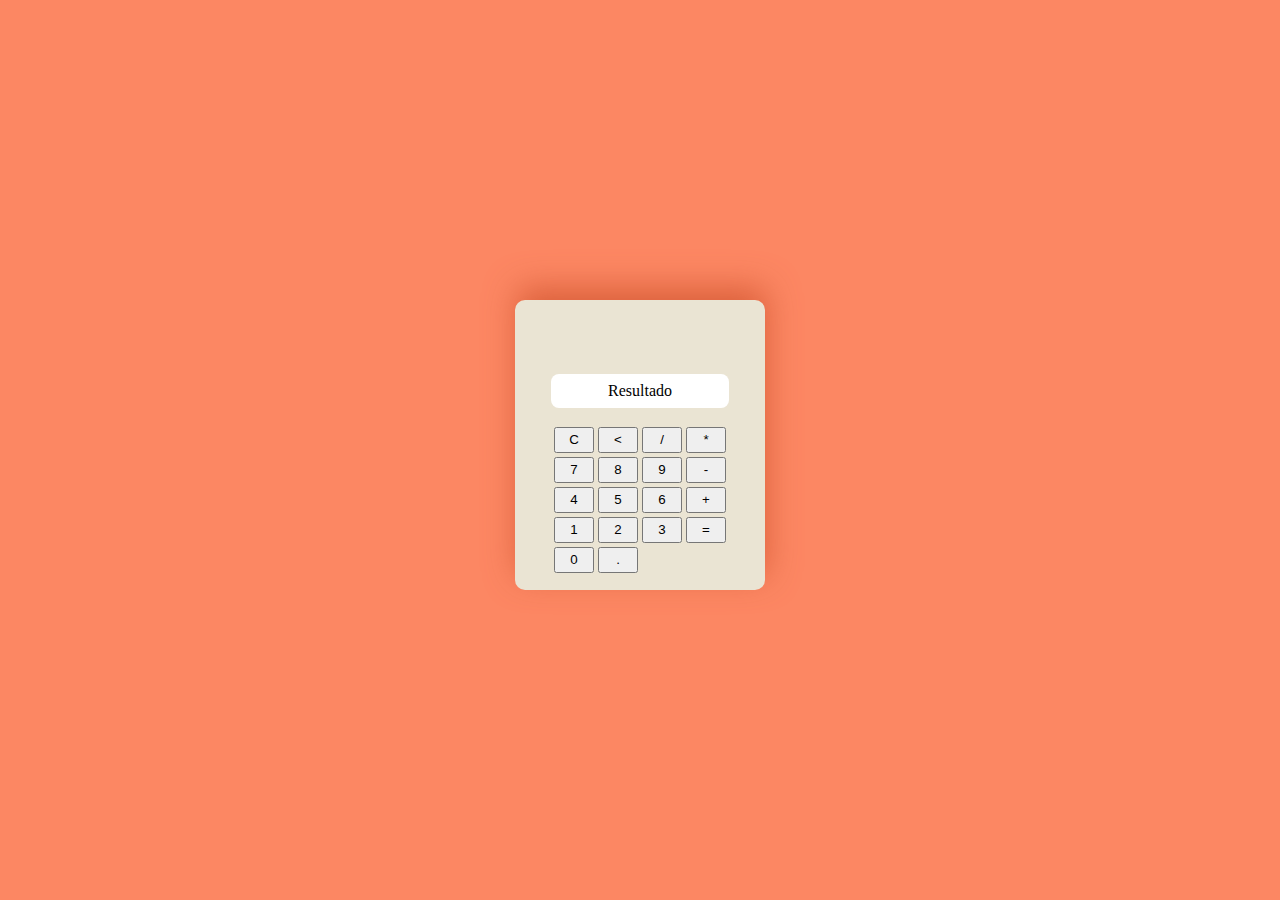
==== index.html @ 43aa2252 "updating project" ====
<!DOCTYPE html>
<html lang="en">
<head>
    <meta charset="UTF-8">
    <meta name="viewport" content="width=device-width, initial-scale=1.0">
    <title>Calculator</title>

    <link rel="stylesheet" href="sass/style.css">
</head>
<body>
    <main>
        <div>
            <p>Resultado</p>
        <table>
            <tr>
                <th><button class="button">C</button></th>
                <th><button class="button"><</button></th>
                <th><button class="button">/</button></th>
                <th><button class="button">*</button></th>
            </tr>

            <tr>
                <th><button class="button">7</button></th>
                <th><button class="button">8</button></th>
                <th><button class="button">9</button></th>
                <th><button class="button">-</button></th>
            </tr>

            <tr>
                <th><button class="button">4</button></th>
                <th><button class="button">5</button></th>
                <th><button class="button">6</button></th>
                <th><button class="button">+</button></th>
            </tr>

            <tr>
                <th><button class="button">1</button></th>
                <th><button class="button">2</button></th>
                <th><button class="button">3</button></th>
                <th><button class="button" rowspan="2">=</button></th>
            </tr>

            <tr>
                <th><button class="button" colspan="2">0</button></th>
                <th><button class="button">.</button></th>
                
            </tr>
        </table>
        </div>
    </main>

    <script src="js/script.js"></script>
</body>
</html>
---- sass/style.css ----
body {
  background-color: #FC8763;
  height: 97vh;
  display: flex;
  justify-content: center;
  align-items: center;
}
body main {
  width: 250px;
  height: 290px;
  background-color: #EAE4D3;
  position: relative;
  border-radius: 10px;
  box-shadow: 2px -13px 32px -1px rgba(215, 92, 55, 0.91);
}
body main div {
  position: absolute;
  top: 20%;
  left: 50%;
  transform: translate(-50%);
}
body main div p {
  background-color: #fff;
  padding: 8px 20px;
  text-align: center;
  border-radius: 8px;
}
body main div .button {
  width: 40px;
  height: 26px;
}/*# sourceMappingURL=style.css.map */
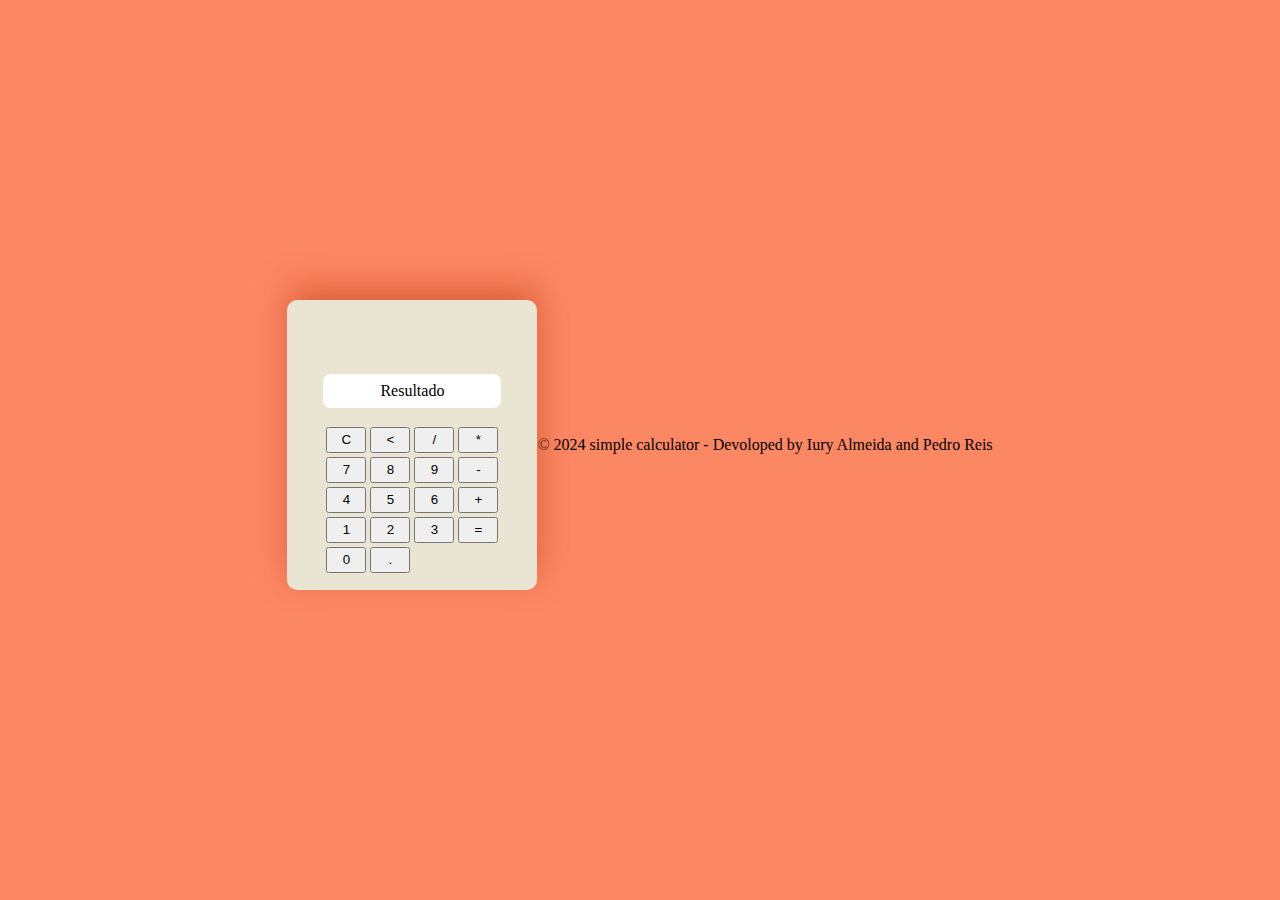
==== commit 928165f4: "atualizando rodapé" ====
--- a/index.html
+++ b/index.html
@@ -49,6 +49,10 @@
         </div>
     </main>
 
+    <footer>
+        <p>&copy; 2024 simple calculator -  Devoloped by Iury Almeida and Pedro Reis</p>
+    </footer>
+
     <script src="js/script.js"></script>
 </body>
 </html>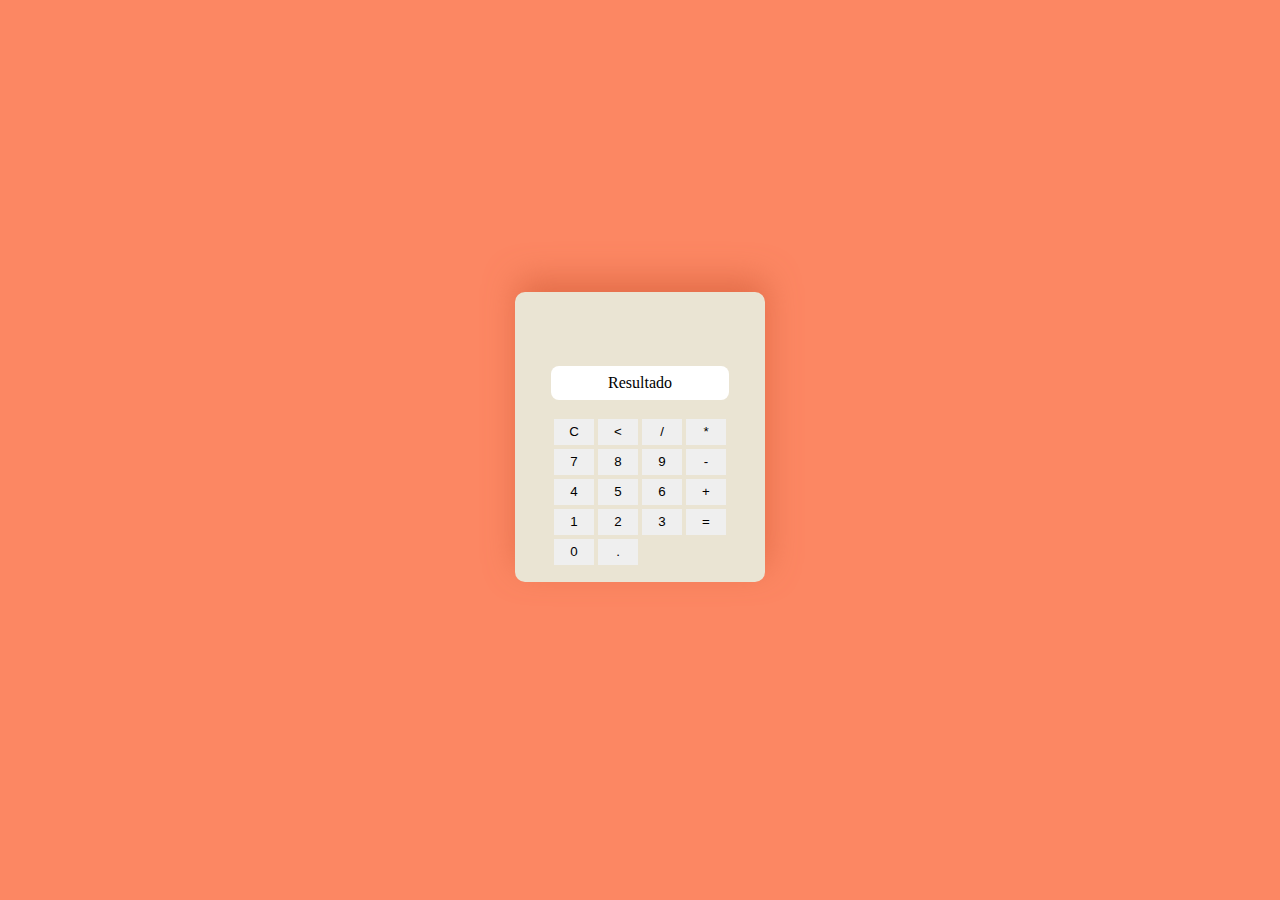
==== commit aba6debf: "updatig project" ====
--- a/index.html
+++ b/index.html
@@ -37,11 +37,11 @@
                 <th><button class="button">1</button></th>
                 <th><button class="button">2</button></th>
                 <th><button class="button">3</button></th>
-                <th><button class="button" rowspan="2">=</button></th>
+                <th><button class="button" rowspan="2" id="equal">=</button></th>
             </tr>
 
             <tr>
-                <th><button class="button" colspan="2">0</button></th>
+                <th><button class="button" colspan="2" id="zero">0</button></th>
                 <th><button class="button">.</button></th>
                 
             </tr>
@@ -50,7 +50,7 @@
     </main>
 
     <footer>
-        <p>&copy; 2024 simple calculator -  Devoloped by Iury Almeida and Pedro Reis</p>
+        
     </footer>
 
     <script src="js/script.js"></script>
--- a/sass/style.css
+++ b/sass/style.css
@@ -1,31 +1,33 @@
-body {
+html, body {
   background-color: #FC8763;
   height: 97vh;
   display: flex;
   justify-content: center;
   align-items: center;
+  flex-direction: column;
 }
-body main {
+html main, body main {
   width: 250px;
   height: 290px;
   background-color: #EAE4D3;
   position: relative;
   border-radius: 10px;
-  box-shadow: 2px -13px 32px -1px rgba(215, 92, 55, 0.91);
+  box-shadow: 2px -13px 32px -1px rgba(219, 101, 65, 0.791);
 }
-body main div {
+html main div, body main div {
   position: absolute;
   top: 20%;
   left: 50%;
   transform: translate(-50%);
 }
-body main div p {
+html main div p, body main div p {
   background-color: #fff;
   padding: 8px 20px;
   text-align: center;
   border-radius: 8px;
 }
-body main div .button {
+html main div .button, body main div .button {
   width: 40px;
   height: 26px;
+  border: none;
 }/*# sourceMappingURL=style.css.map */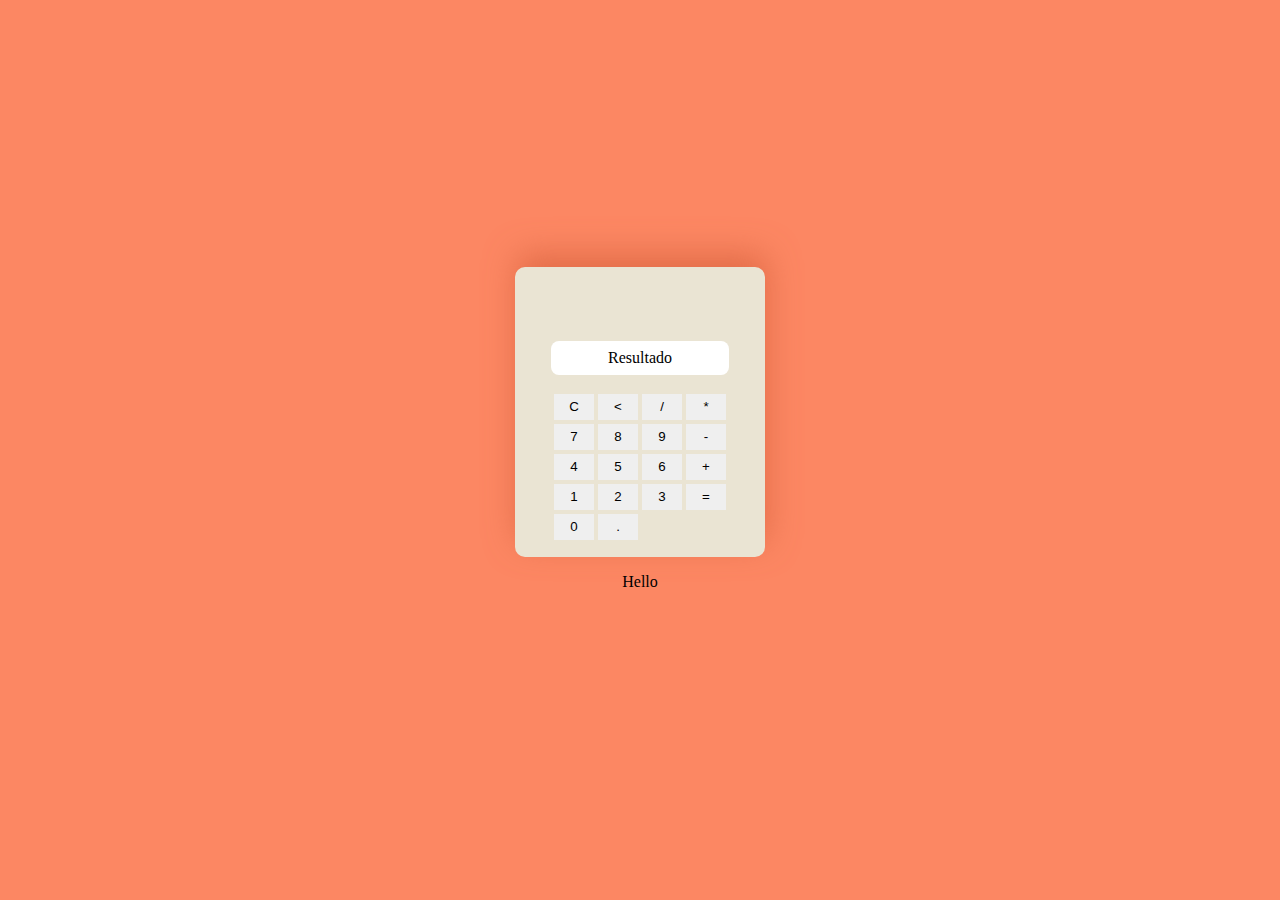
==== commit 6d36f132: "updating project" ====
--- a/index.html
+++ b/index.html
@@ -50,7 +50,7 @@
     </main>
 
     <footer>
-        
+        <p>Hello</p>
     </footer>
 
     <script src="js/script.js"></script>
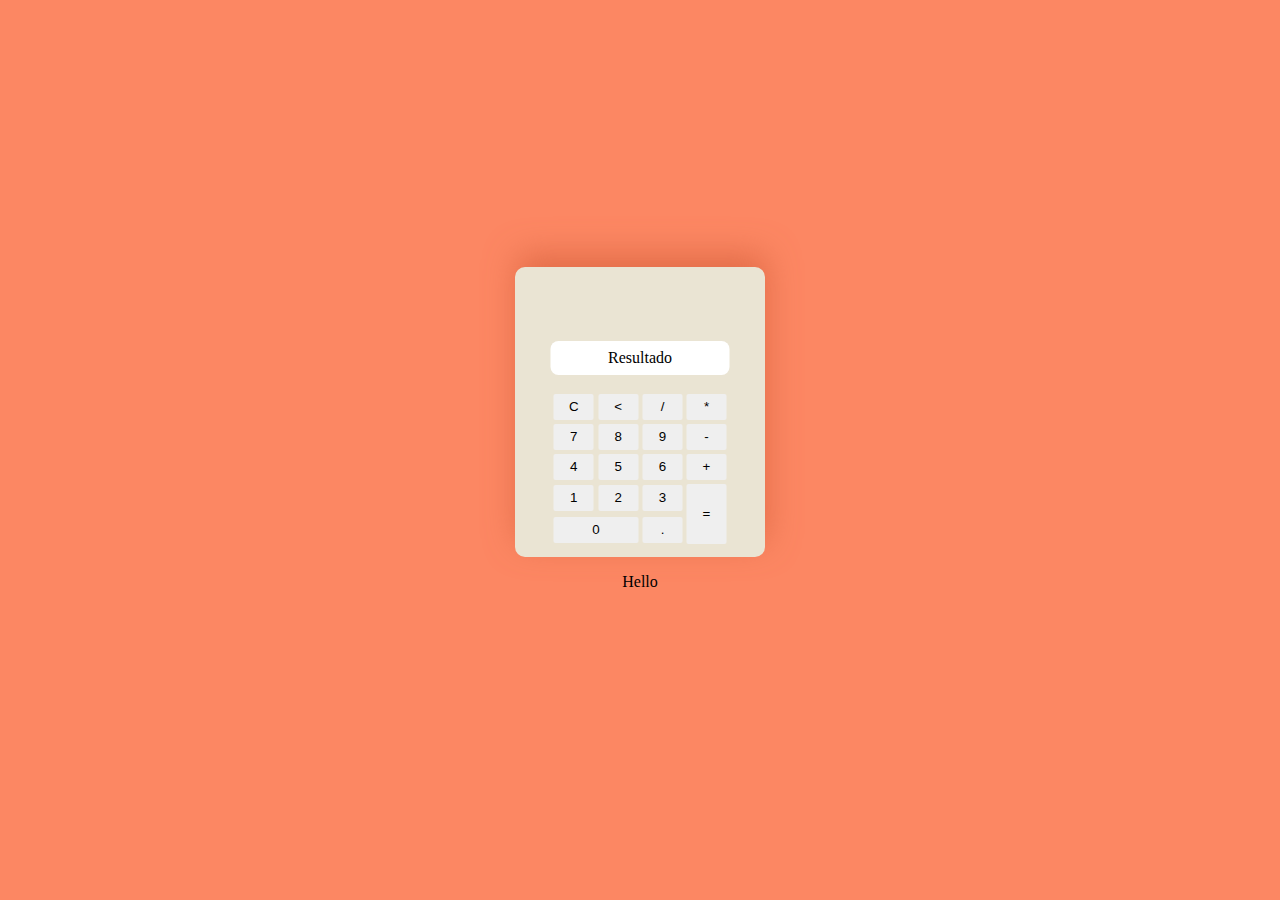
==== commit 2f09fcac: "lalala itocaquito" ====
--- a/index.html
+++ b/index.html
@@ -37,11 +37,11 @@
                 <th><button class="button">1</button></th>
                 <th><button class="button">2</button></th>
                 <th><button class="button">3</button></th>
-                <th><button class="button" rowspan="2" id="equal">=</button></th>
+                <th rowspan="2"><button class="button" id="equal">=</button></th>
             </tr>
 
             <tr>
-                <th><button class="button" colspan="2" id="zero">0</button></th>
+                <th colspan="2"><button class="button" id="zero">0</button></th>
                 <th><button class="button">.</button></th>
                 
             </tr>
--- a/sass/style.css
+++ b/sass/style.css
@@ -30,4 +30,19 @@
   width: 40px;
   height: 26px;
   border: none;
+  border-radius: 2px;
+  transition: background-color 0.3s ease, box-shadow 0.3s ease;
+}
+html main div .button:hover, body main div .button:hover {
+  background-color: #9ce3a0; /* Nova cor de fundo ao passar o mouse */
+  box-shadow: 0 4px 8px rgba(0, 0, 0, 0.2); /* Sombra ao passar o mouse */
+}
+html main div #equal, body main div #equal {
+  height: 60px;
+}
+html main div #zero, body main div #zero {
+  width: 85px;
+}
+html main div #point, body main div #point {
+  margin-left: calc(100% + 5px);
 }/*# sourceMappingURL=style.css.map */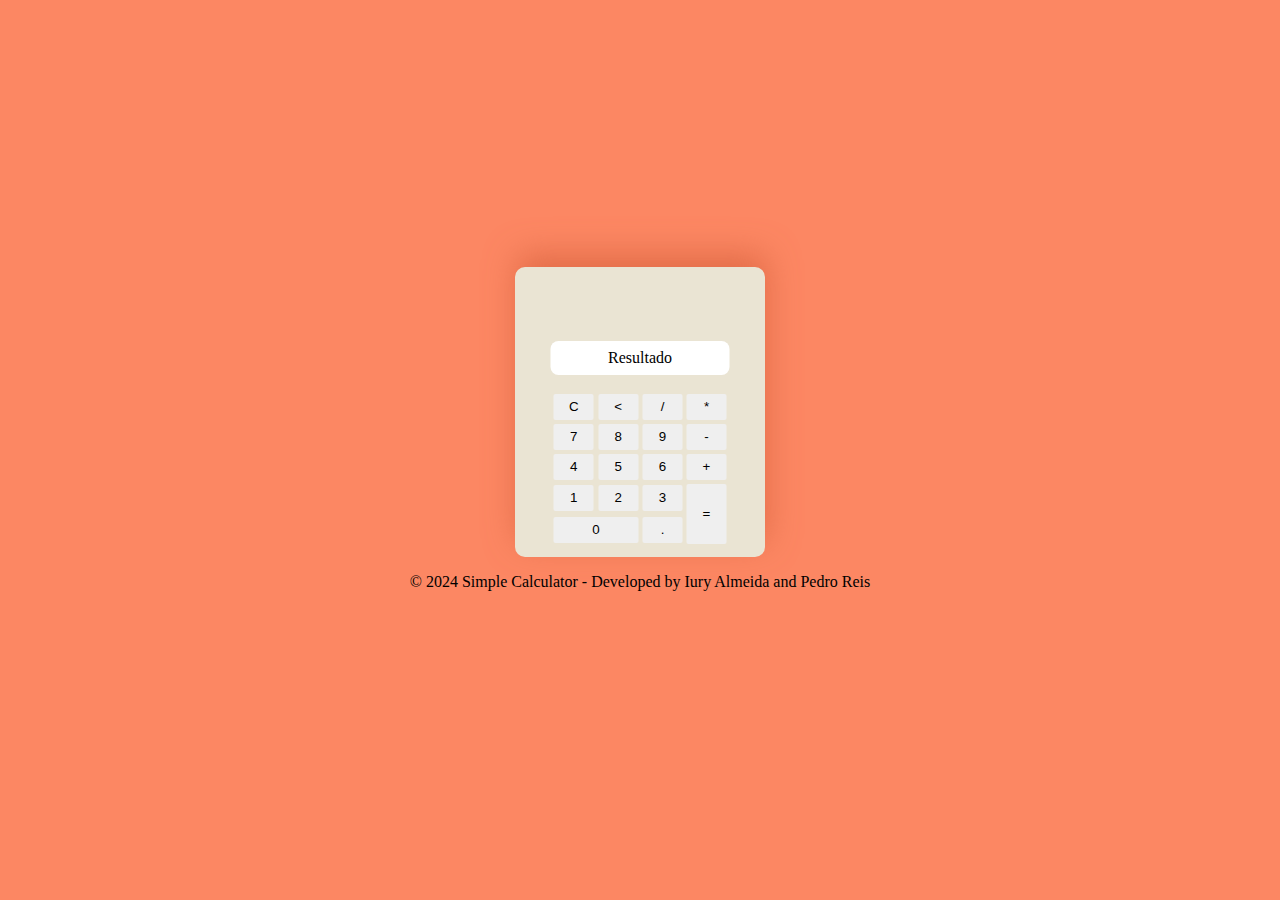
==== commit ee43c02b: "colocando rodapé" ====
--- a/index.html
+++ b/index.html
@@ -50,7 +50,7 @@
     </main>
 
     <footer>
-        <p>Hello</p>
+        <p>© 2024 Simple Calculator - Developed by Iury Almeida and Pedro Reis</p>
     </footer>
 
     <script src="js/script.js"></script>
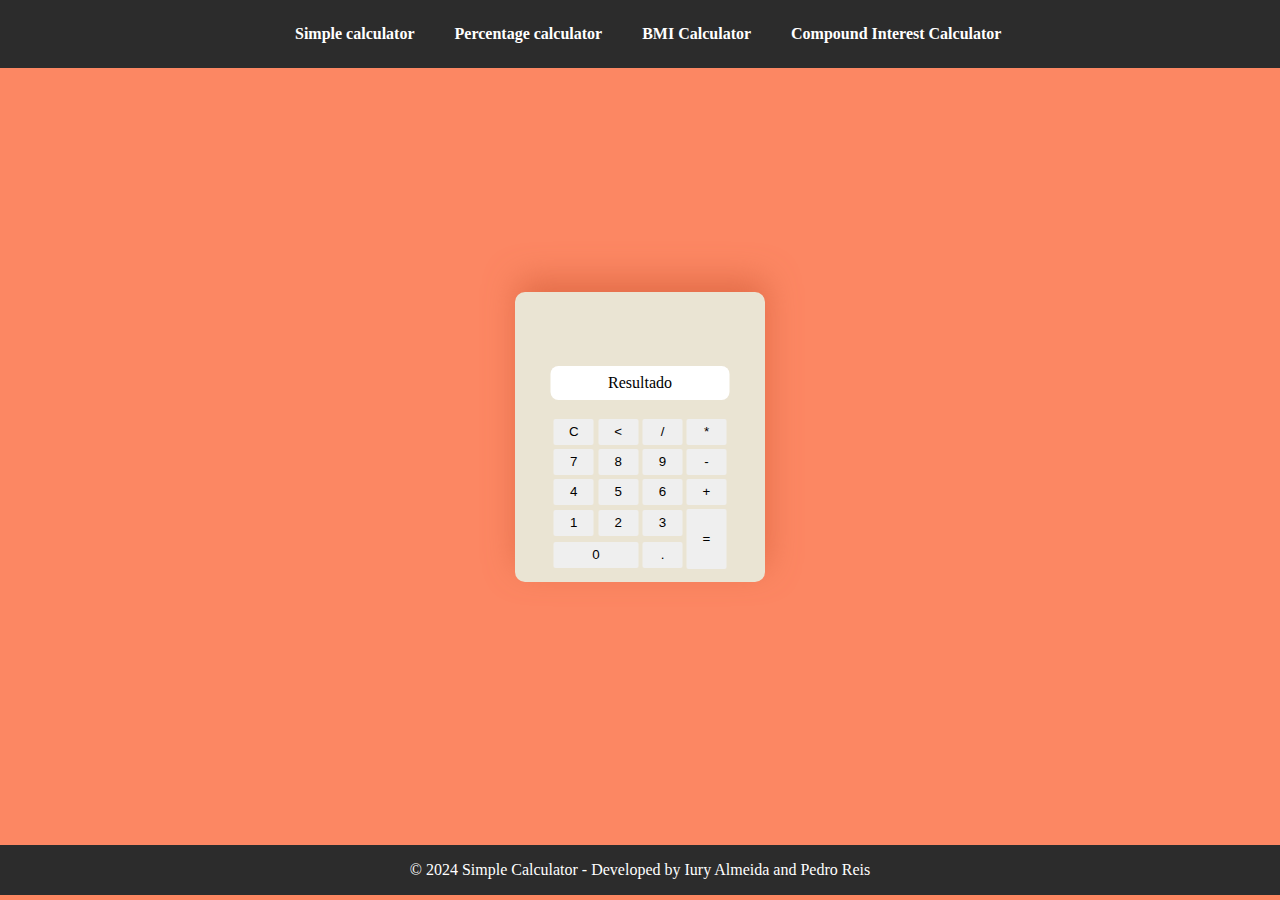
==== commit f4831b6a: "adicionando head do site" ====
--- a/index.html
+++ b/index.html
@@ -8,6 +8,18 @@
     <link rel="stylesheet" href="sass/style.css">
 </head>
 <body>
+    <header class="site-header">
+        <div class="header-content">
+            <nav>
+                <ul>
+                    <li><a href="#about">Simple calculator</a></li>
+                    <li><a href="percentage.html">Percentage calculator</a></li>
+                    <li><a href="#contact">BMI Calculator</a></li>
+                    <li><a href="#contact">Compound Interest Calculator</a></li>
+                </ul>
+            </nav>
+        </div>
+    </header>
     <main>
         <div>
             <p>Resultado</p>
--- a/sass/style.css
+++ b/sass/style.css
@@ -5,6 +5,7 @@
   justify-content: center;
   align-items: center;
   flex-direction: column;
+  position: relative;
 }
 html main, body main {
   width: 250px;
@@ -34,8 +35,8 @@
   transition: background-color 0.3s ease, box-shadow 0.3s ease;
 }
 html main div .button:hover, body main div .button:hover {
-  background-color: #9ce3a0; /* Nova cor de fundo ao passar o mouse */
-  box-shadow: 0 4px 8px rgba(0, 0, 0, 0.2); /* Sombra ao passar o mouse */
+  background-color: #9ce3a0;
+  box-shadow: 0 4px 8px rgba(0, 0, 0, 0.2);
 }
 html main div #equal, body main div #equal {
   height: 60px;
@@ -45,4 +46,53 @@
 }
 html main div #point, body main div #point {
   margin-left: calc(100% + 5px);
+}
+html footer, body footer {
+  background-color: #2C2C2C;
+  width: 100vw;
+  position: absolute;
+  bottom: -29.7px;
+}
+html footer p, body footer p {
+  color: white;
+  text-align: center;
+}
+
+.site-header {
+  background-color: #2C2C2C;
+  box-shadow: 0;
+  color: white;
+  padding: 25px;
+  position: fixed;
+  top: 0;
+  left: 0;
+  width: 100%;
+  z-index: 1000;
+}
+.site-header .header-content {
+  width: 100%;
+  max-width: 800px;
+  margin: auto;
+  display: flex;
+  justify-content: space-between;
+  align-items: center;
+}
+.site-header .header-content nav ul {
+  list-style: none;
+  margin: 0;
+  padding: 0;
+  display: flex;
+}
+.site-header .header-content nav ul li {
+  margin-left: 20px;
+}
+.site-header .header-content nav ul li a {
+  color: white;
+  text-decoration: none;
+  font-weight: bold;
+  white-space: nowrap;
+  padding: 10px;
+}
+.site-header .header-content nav ul li a:hover {
+  color: rgba(219, 101, 65, 0.791);
 }/*# sourceMappingURL=style.css.map */